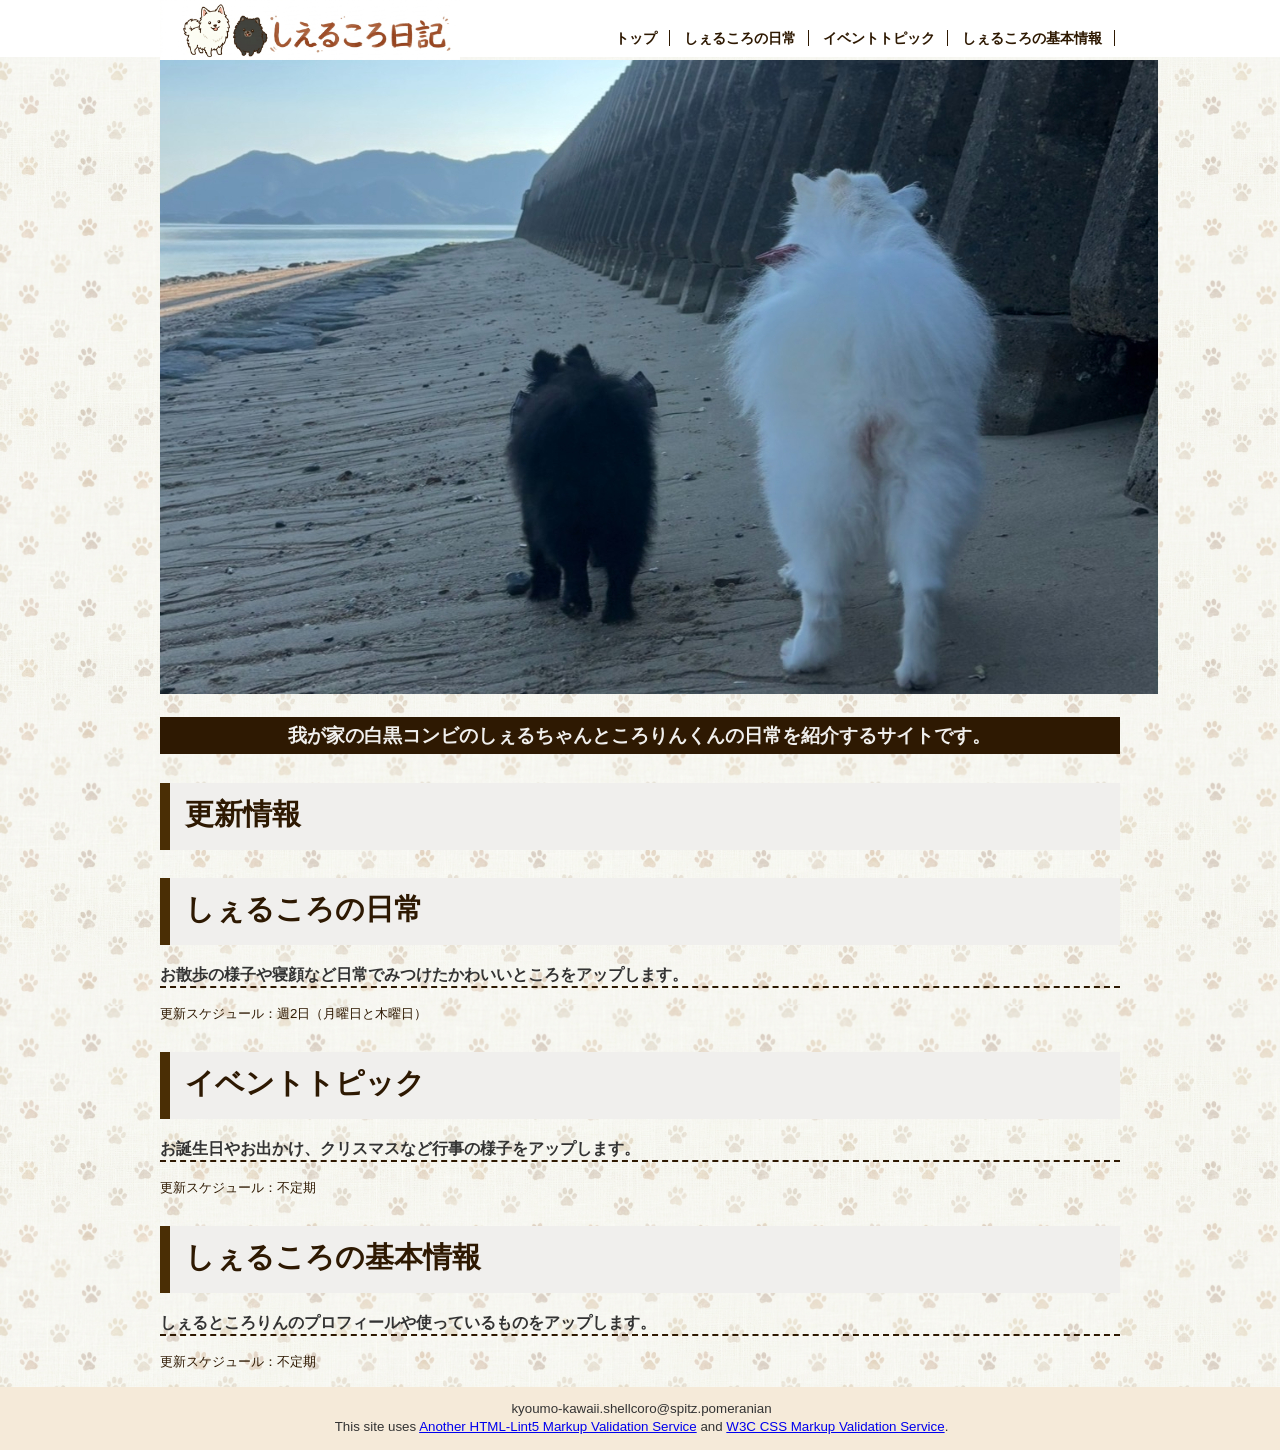
==== index.html @ 989ab595 "Add files via upload" ====
<!DOCTYPE html>
<html lang="ja">

<head>
    <meta charset="UTF-8">
    <title>トップページ:しぇるころ日記</title>
    <link rel="stylesheet" href="css/mystyle.css">
    <meta name="description" content="しぇるころ日記では日本スピッツのしぇるちゃんと黒いポメラニアンのころりんくんの日常をアップしていきます。">
    <meta name="viewport" content="width=device-width">
</head>

<body>
    <header>
        <div class="header-in">
            <img src="image/logo.png" width="300" height="60" alt="しぇるころ日記">
            <nav>
                <ul>
                    <li><a href="index.html">トップ</a></li>
                    <li><a href="contents1.html">しぇるころの日常</a></li>
                    <li><a href="contents2.html">イベントトピック</a></li>
                    <li><a href="contents3.html">しぇるころの基本情報</a></li>
                </ul>
            </nav>
        </div>
    </header>
    <article>
        <img src="image/topimage.jpg" width="998" height="634" alt="しぇるころwith桜">
        <h3>我が家の白黒コンビの<strong>しぇるちゃん</strong>と<strong>ころりんくん</strong>の日常を紹介するサイトです。</h3>
        <section>
            <h1>更新情報</h1>
        </section>

        <section>
            <h1>しぇるころの日常</h1>
            <h2>お散歩の様子や寝顔など日常でみつけたかわいいところをアップします。</h2>
            <p><span class="brown"><small>更新スケジュール：週2日（月曜日と木曜日）</small></span></p>
        </section>
        <section>
            <h1>イベントトピック</h1>
            <h2>お誕生日やお出かけ、クリスマスなど行事の様子をアップします。</h2>
            <p><span class="brown"><small>更新スケジュール：不定期</small></span></p>
        </section>
        <section>
            <h1>しぇるころの基本情報</h1>
            <h2>しぇるところりんのプロフィールや使っているものをアップします。</h2>
            <p><span class="brown"><small>更新スケジュール：不定期</small></span></p>
        </section>
    </article>
    <footer>
        <small>kyoumo-kawaii.shellcoro@spitz.pomeranian</small>
        <br><small>This site uses <a href="http://www.htmllint.net/html-lint/htmllint.html#" target="_blank">
                Another HTML-Lint5 Markup Validation Service</a>
            and <a href="http://jigsaw.w3.org/css-validator/#validate_by_upload" target="_blank"> W3C CSS
                Markup Validation Service</a>.</small>
    </footer>

</body>

</html>
---- css/mystyle.css ----
@charset "utf-8";
body{
	background-image: url("../image/bg.png");
    background-repeat: repeat; 
    background-size: 450px auto;
	color:#333333;
	font-family: "メイリオ","Hiragino Sans",sans-serif;
	margin: 0;
	padding: 0;
}

h1 {
    font-size: 180%;
    font-weight: bold;
    color: #2e1902;
    border-left: 10px solid #4a2e05;
    background-color: #f0efed;
    padding-bottom: 15px;
    padding-top: 12px;
    padding-right: 12px;
    padding-left: 15px;
    margin-bottom: 20px;
}

h2{
    font-size: medium;
    border-bottom: 2px dashed#2e1902;
}
footer {
    text-align: center;
    background-color: #f5ead9;
    padding-bottom: 15px;
    padding-top: 12px;
    padding-right: 12px;
    padding-left: 15px;
}

h3 {
    text-align: center;
    background-color: #2e1902;
    color: #f0efed;
    padding-bottom: 5px;
    padding-top: 6px;
    padding-right: 6px;
    padding-left: 5px;
}

.brown{
    color:#2e1902;
}

ul {
	list-style-type: none;
	padding-left: 0;
	font-size: 90%;
	line-height: 1.8;
}

header {
	background-color: #ffffff;
}

nav ul{
    font-weight: bold;
    text-align: right;
    padding-top: 26px;
    padding-bottom: 5px;
    padding-right: 5px;
    margin: 0;
}

nav li{
    display:inline;
    padding-left: 10px;
    padding-right: 12px;
    border-right: 1px solid #2e1902;
}

article{
    position: relative;
    clear: both;
    width: 960px;
    margin-left: auto;
    margin-right: auto;
}

header img{
    float:left;
}

.header-in{
    width: 960px;
    margin-left: auto;
    margin-right: auto;
}

.sub-h1 {
	background-color: #2e1902;
    color: #f0efed;
	padding-top: 15px;
	padding-left: 10px;
	border-left: 15px solid #efe4cd;
}

.koshin-list{
    list-style-image: url(../image/hone.png);
    font-weight: bold;
    margin-left: 30px;
}

.koshin-img{
    box-shadow: 0px 0px 10px 3px #aaaaaa;
	border-radius: 10px;
	float: right;
	margin-left: 20px;
	margin-bottom: 10px;
}

.sentou{
    clear: both;
    text-align: right;
}

ol li{
    display: inline;
    margin-right: 5px;
    font-size: 80%;
}

ol{
    padding-left: 0;
}

.page{
    padding-left: 10px;
    padding-right: 10px;
}


nav ul a{
	text-decoration: none;
    color: #2e1902;
}

nav ul a:hover{
	color: #ed86c4;
}

nav ul a:active{
	color: #7ab8e7;
}

table{
    float: left;         
    width: 60%;          
    border: 1px solid #2e1902;
    font-size: 90%;
    margin-top: 20px;
    margin-bottom: 20px;
    border-collapse: collapse;
}

th{
	background-color: #4a2e05;
	border: 1px solid #2e1902;
    color: #f0efed;
	padding: 10px;
	width: 20%;
}

td{
	background-color: #f0efed;
    border: 1px solid #2e1902;
    color: #4a2e05;
	padding: 10px;
}

.profile-container {
    display: flex;     
    gap: 20px;           
    margin-bottom: 40px; 
}

.profile-image {
    float: right;
    width: 35%;
    height: 35%;
    margin-top: 50px;
    margin-left: 20px;
    object-fit: cover; 
    clip-path: polygon(50% 15%, 65% 0%, 85% 0%, 100% 18%, 100% 40%, 80% 65%, 50% 95%, 20% 65%, 0% 40%, 0% 18%, 15% 0%, 35% 0%);
}

.clear-fix {
    clear: both;         
}

.gallery-container {
    margin-top: 20px;
    margin-bottom: 25px;
}

.gallery-img {
    float: left;        
    margin-right: 5px;  
    object-fit: cover;  
    border-radius: 10px; 
}

/*959px以下の場合*/

@media(max-width:960px){
    header img{
        float:none;
    }
    nav ul{
        text-align: left;
        padding: 0;
        margin-left: 10px;
    }
    article{
    width: auto;
}

    article img{
        max-width: 100%;
        height: auto;
    }

    .header-in{
        width: auto;
    }
}

/*600px以下の場合*/
@media (max-width: 600px){
	nav li{
		font-size: 75%;
		padding-left: 2px;
		padding-right: 2px;
	}
	footer{
		font-size: 75%;
	}
	.catch{
		top:5px;
		left:10px;
	}
	.point-img{
		float: none;
	}
}

/*プリント出力*/
@media print{
	.catch{
		color: #000000;
		text-shadow: none;
	}
	footer{
		color: #000000;
	}
}
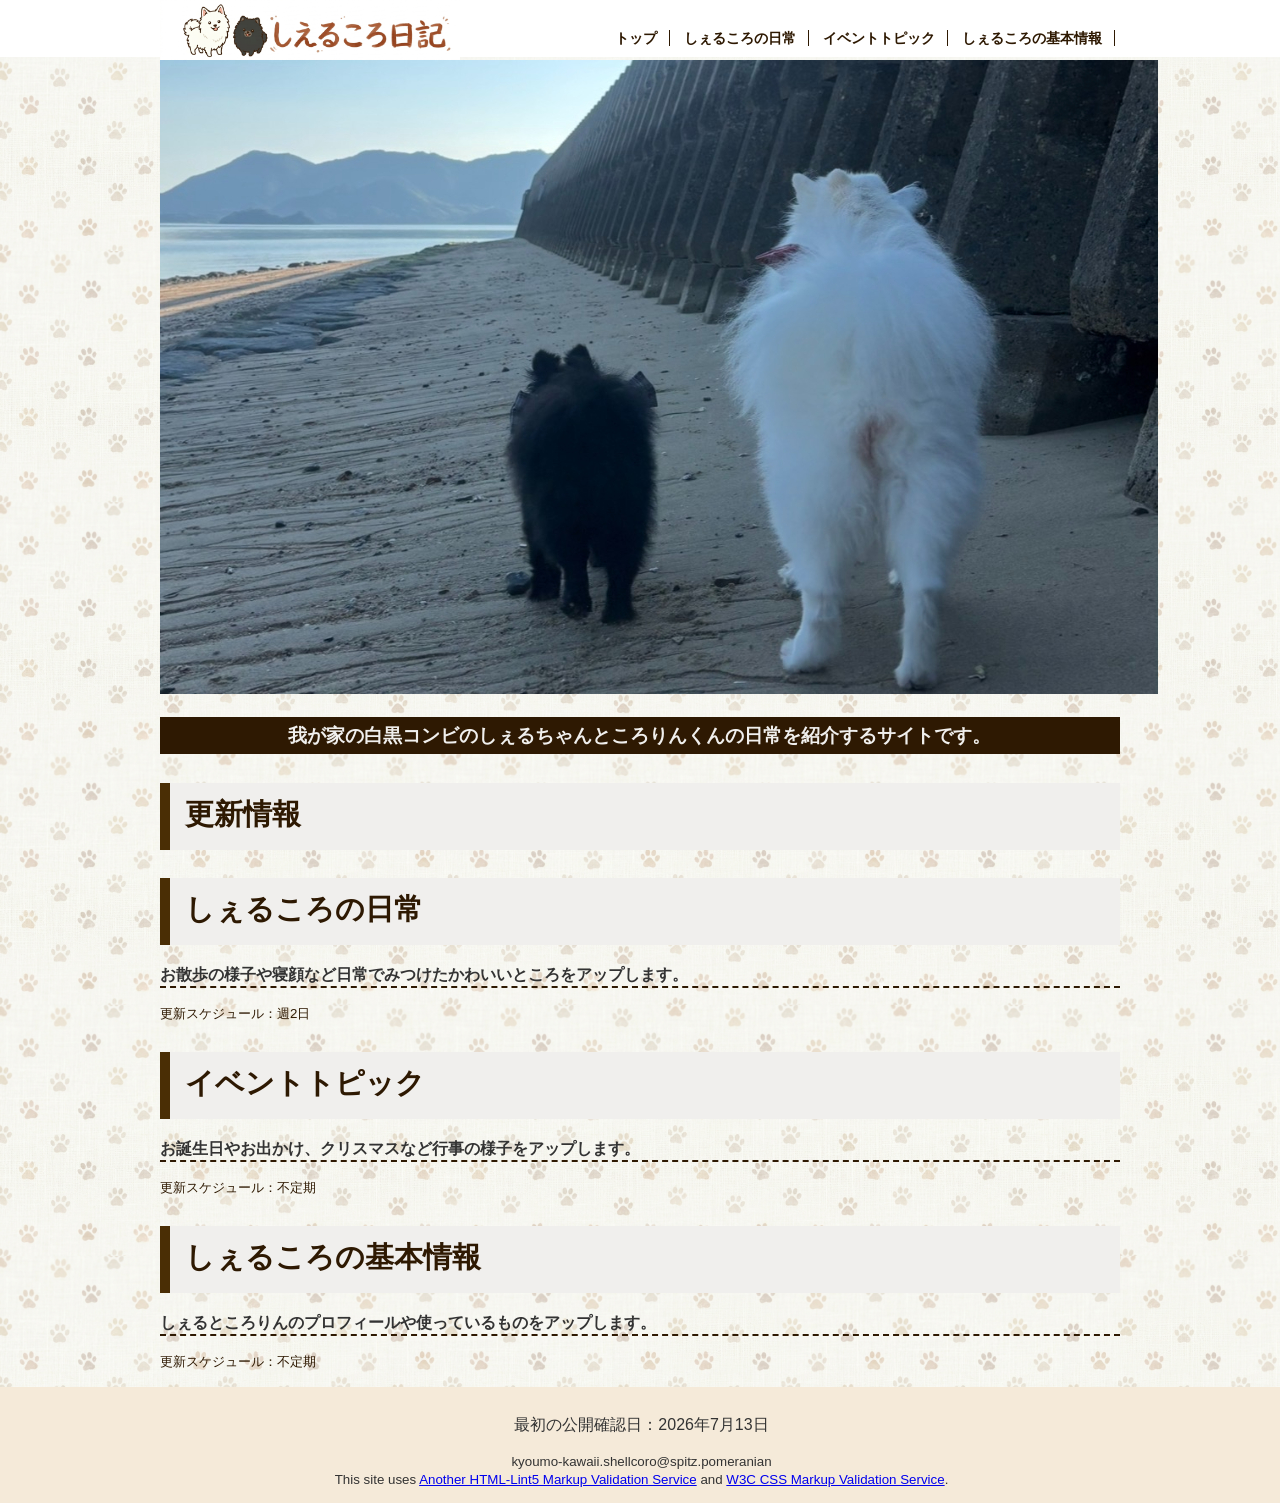
==== commit 4ba139a2: "Add files via upload" ====
--- a/index.html
+++ b/index.html
@@ -33,7 +33,7 @@
         <section>
             <h1>しぇるころの日常</h1>
             <h2>お散歩の様子や寝顔など日常でみつけたかわいいところをアップします。</h2>
-            <p><span class="brown"><small>更新スケジュール：週2日（月曜日と木曜日）</small></span></p>
+            <p><span class="brown"><small>更新スケジュール：週2日</small></span></p>
         </section>
         <section>
             <h1>イベントトピック</h1>
@@ -47,6 +47,7 @@
         </section>
     </article>
     <footer>
+        <p>最初の公開確認日：2026年7月13日</p>
         <small>kyoumo-kawaii.shellcoro@spitz.pomeranian</small>
         <br><small>This site uses <a href="http://www.htmllint.net/html-lint/htmllint.html#" target="_blank">
                 Another HTML-Lint5 Markup Validation Service</a>
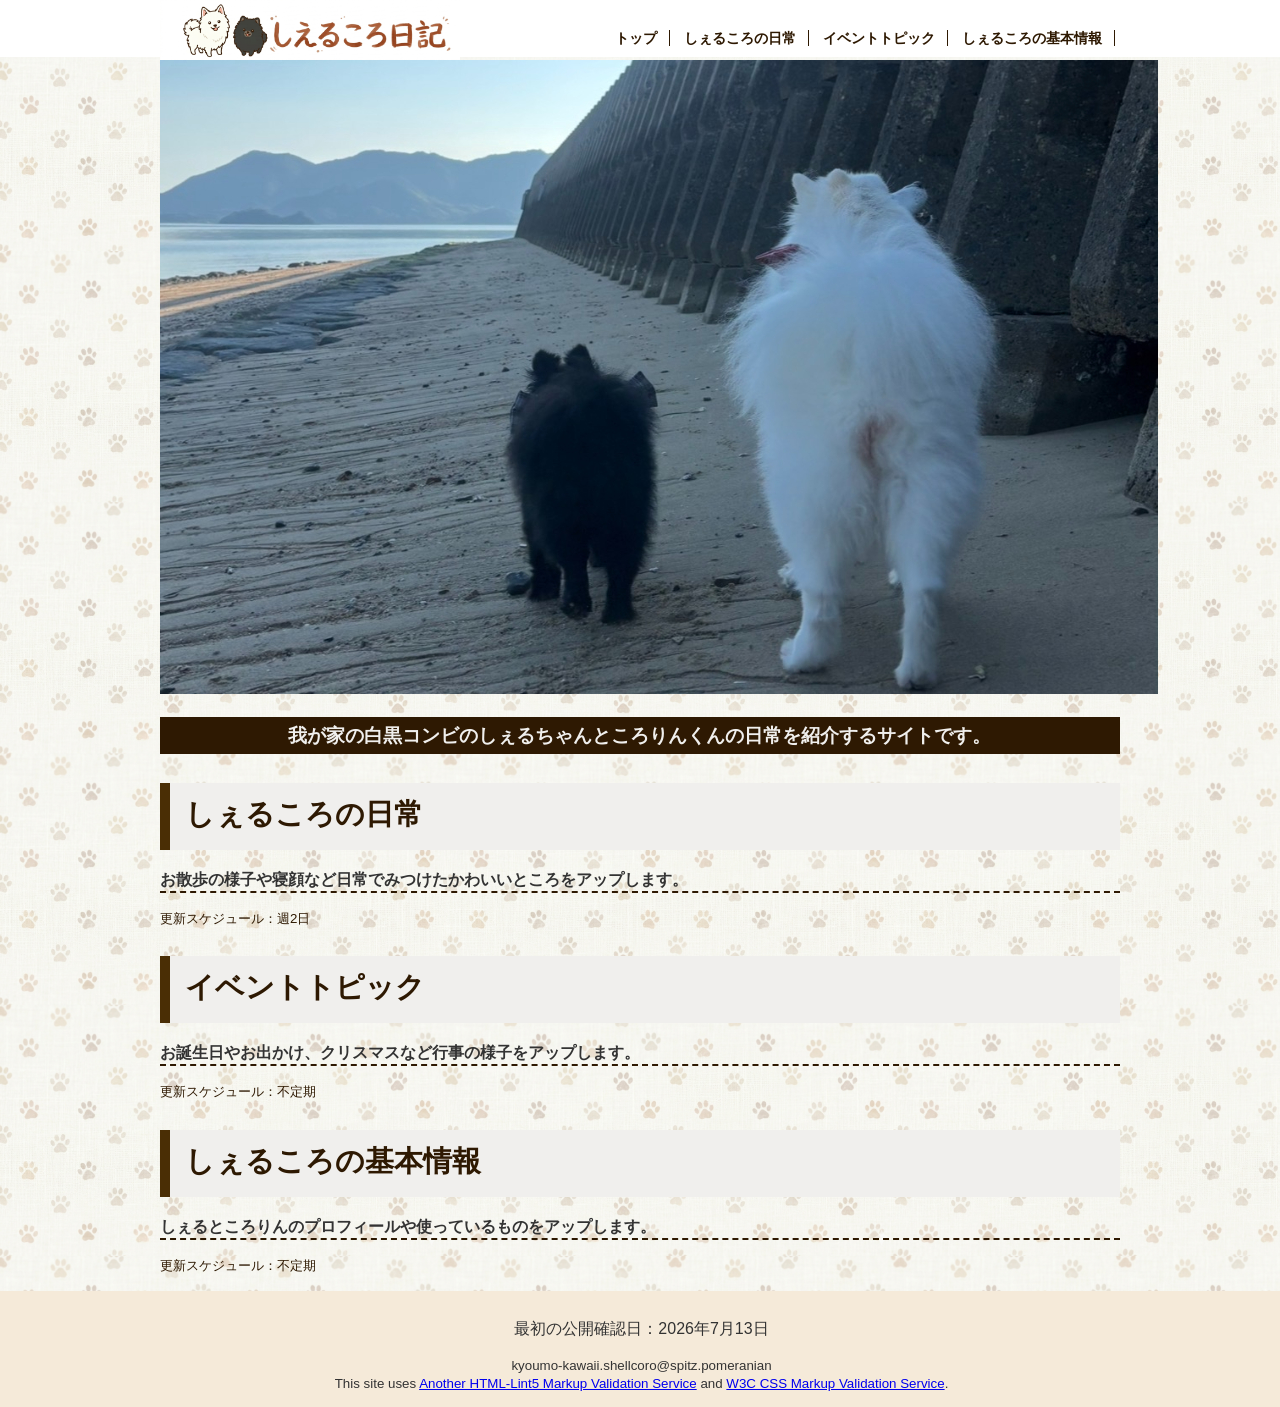
==== commit 5a03b595: "Add files via upload" ====
--- a/index.html
+++ b/index.html
@@ -26,9 +26,6 @@
     <article>
         <img src="image/topimage.jpg" width="998" height="634" alt="しぇるころwith桜">
         <h3>我が家の白黒コンビの<strong>しぇるちゃん</strong>と<strong>ころりんくん</strong>の日常を紹介するサイトです。</h3>
-        <section>
-            <h1>更新情報</h1>
-        </section>
 
         <section>
             <h1>しぇるころの日常</h1>
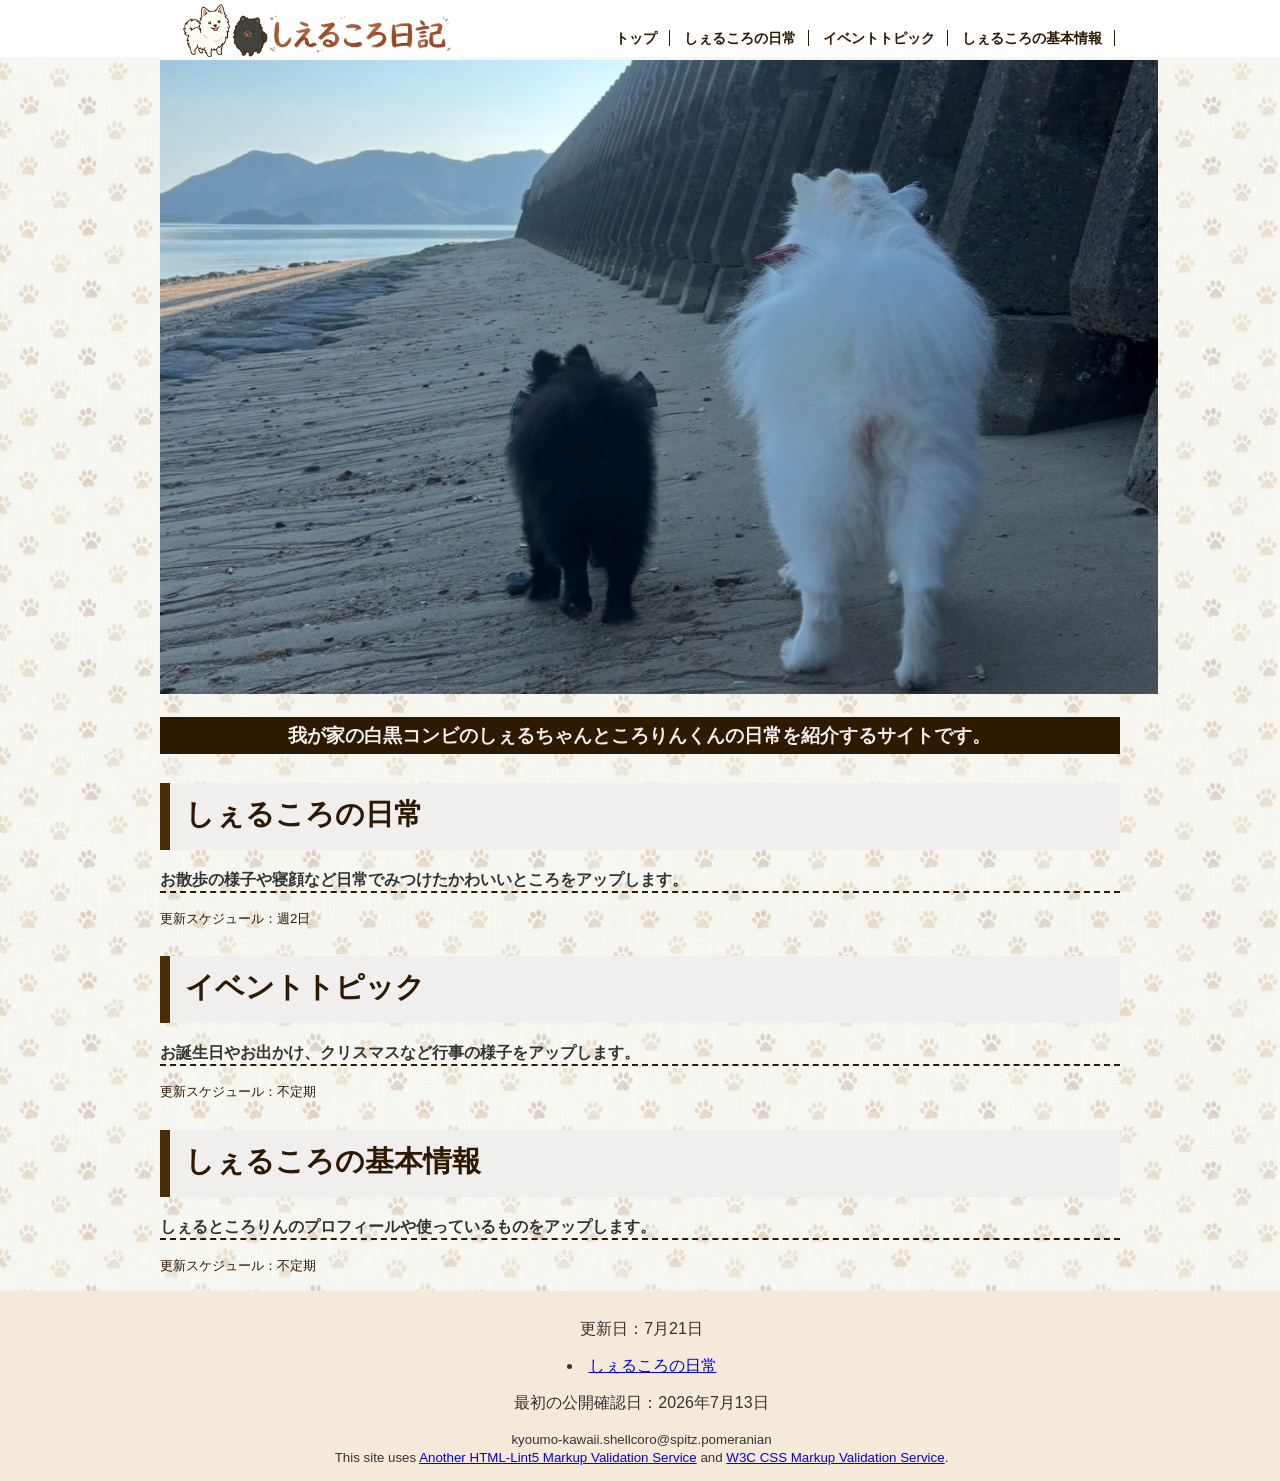
==== commit b409606a: "Add files via upload" ====
--- a/index.html
+++ b/index.html
@@ -44,6 +44,7 @@
         </section>
     </article>
     <footer>
+        <p>更新日：7月21日<li><a href="contents1.html">しぇるころの日常</a></li></p>
         <p>最初の公開確認日：2026年7月13日</p>
         <small>kyoumo-kawaii.shellcoro@spitz.pomeranian</small>
         <br><small>This site uses <a href="http://www.htmllint.net/html-lint/htmllint.html#" target="_blank">
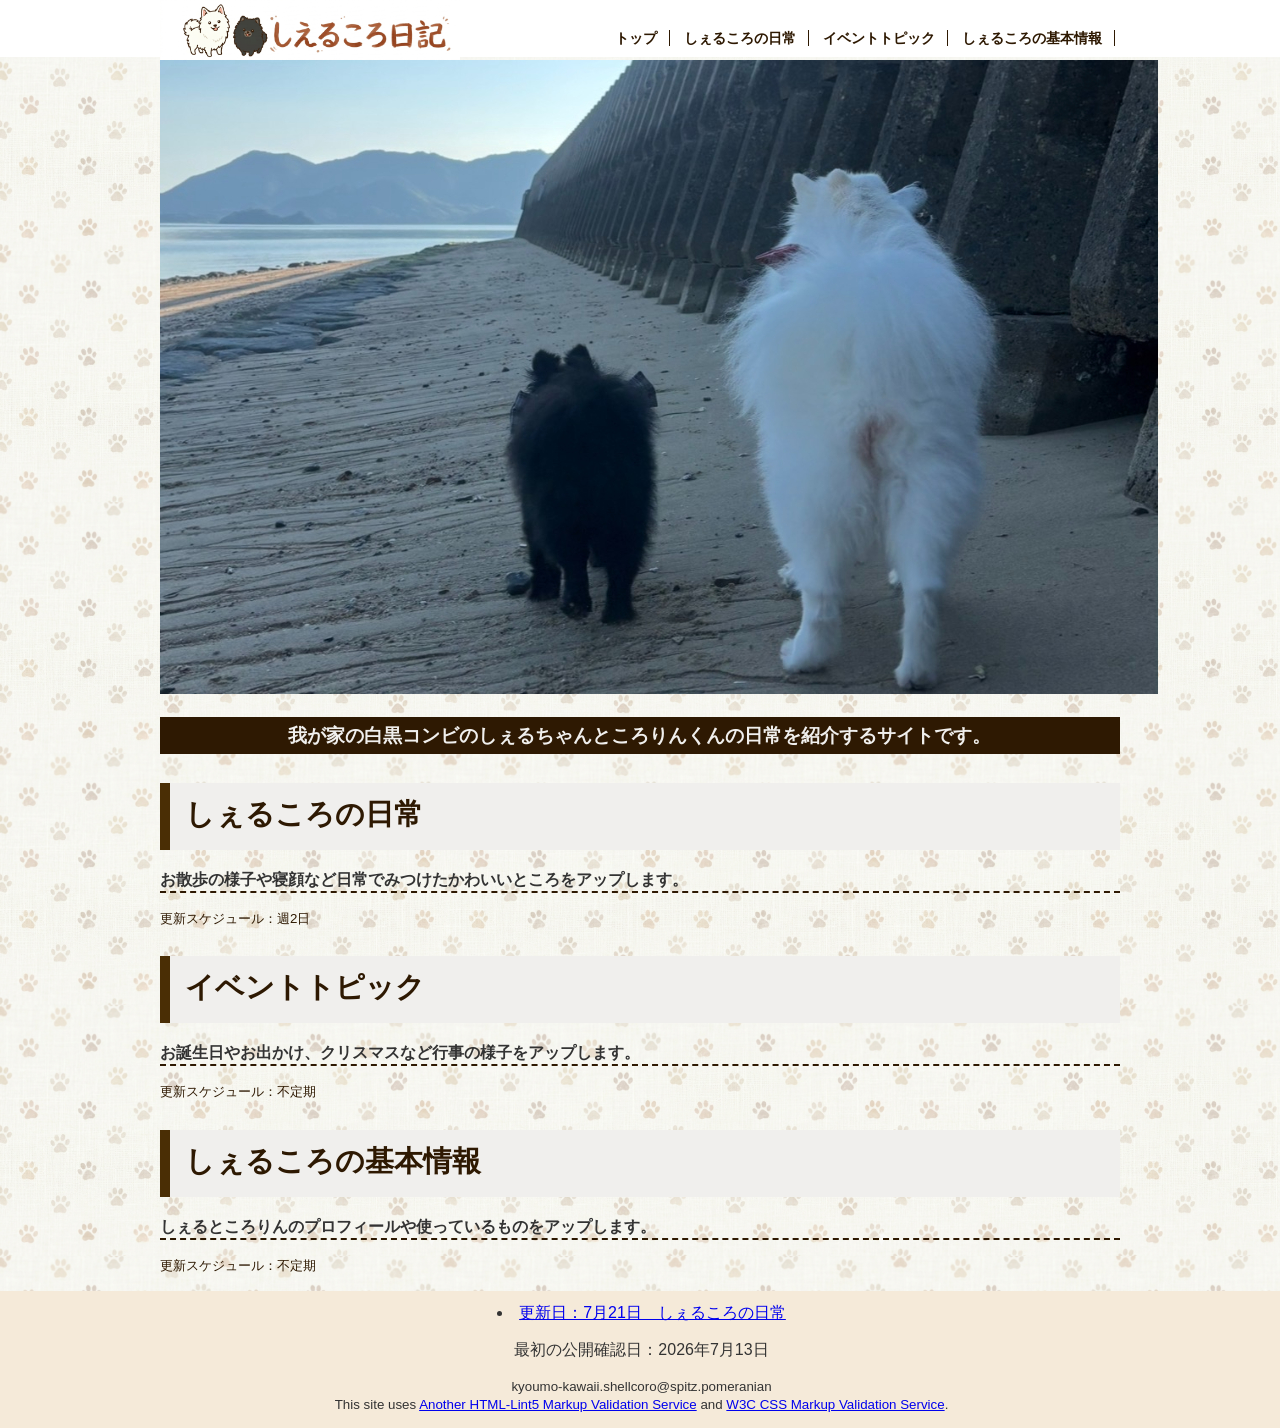
==== commit fa1c0995: "Add files via upload" ====
--- a/index.html
+++ b/index.html
@@ -44,7 +44,7 @@
         </section>
     </article>
     <footer>
-        <p>更新日：7月21日<li><a href="contents1.html">しぇるころの日常</a></li></p>
+        <li><a href="contents1.html">更新日：7月21日　しぇるころの日常</a></li>
         <p>最初の公開確認日：2026年7月13日</p>
         <small>kyoumo-kawaii.shellcoro@spitz.pomeranian</small>
         <br><small>This site uses <a href="http://www.htmllint.net/html-lint/htmllint.html#" target="_blank">
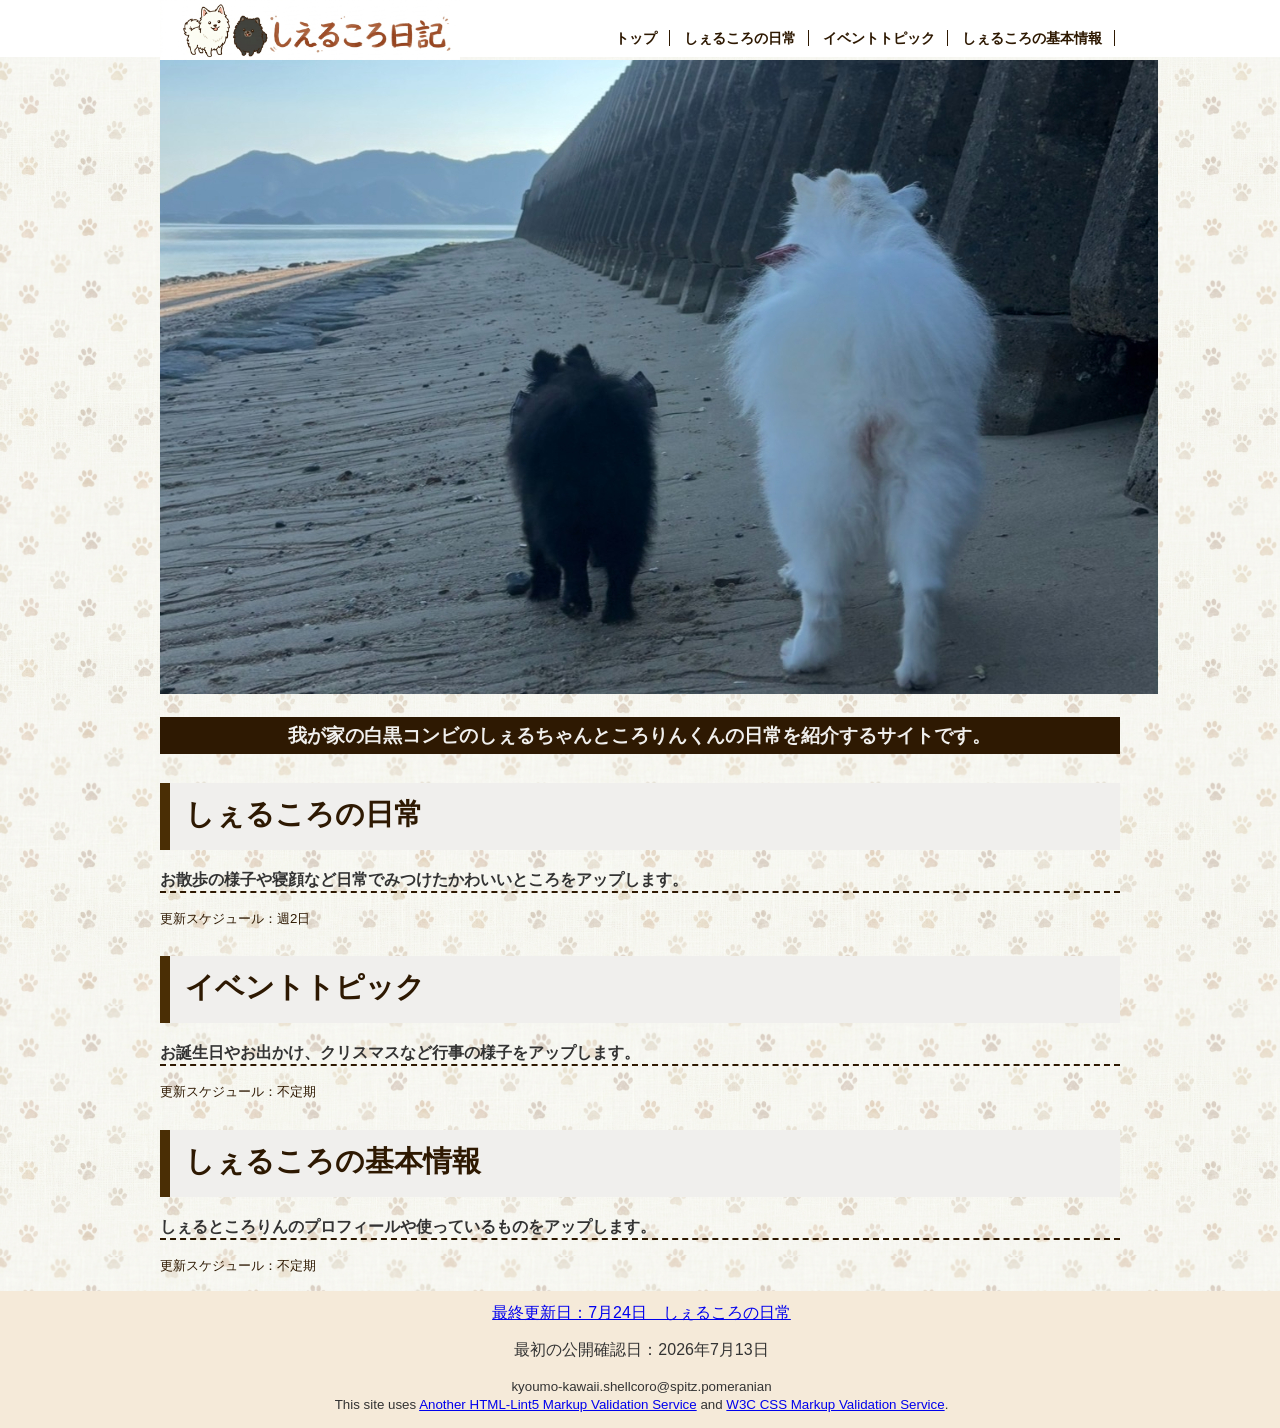
==== commit e1559ce8: "Add files via upload" ====
--- a/index.html
+++ b/index.html
@@ -44,7 +44,7 @@
         </section>
     </article>
     <footer>
-        <li><a href="contents1.html">更新日：7月21日　しぇるころの日常</a></li>
+        <a href="contents1.html">最終更新日：7月24日　しぇるころの日常</a>
         <p>最初の公開確認日：2026年7月13日</p>
         <small>kyoumo-kawaii.shellcoro@spitz.pomeranian</small>
         <br><small>This site uses <a href="http://www.htmllint.net/html-lint/htmllint.html#" target="_blank">
